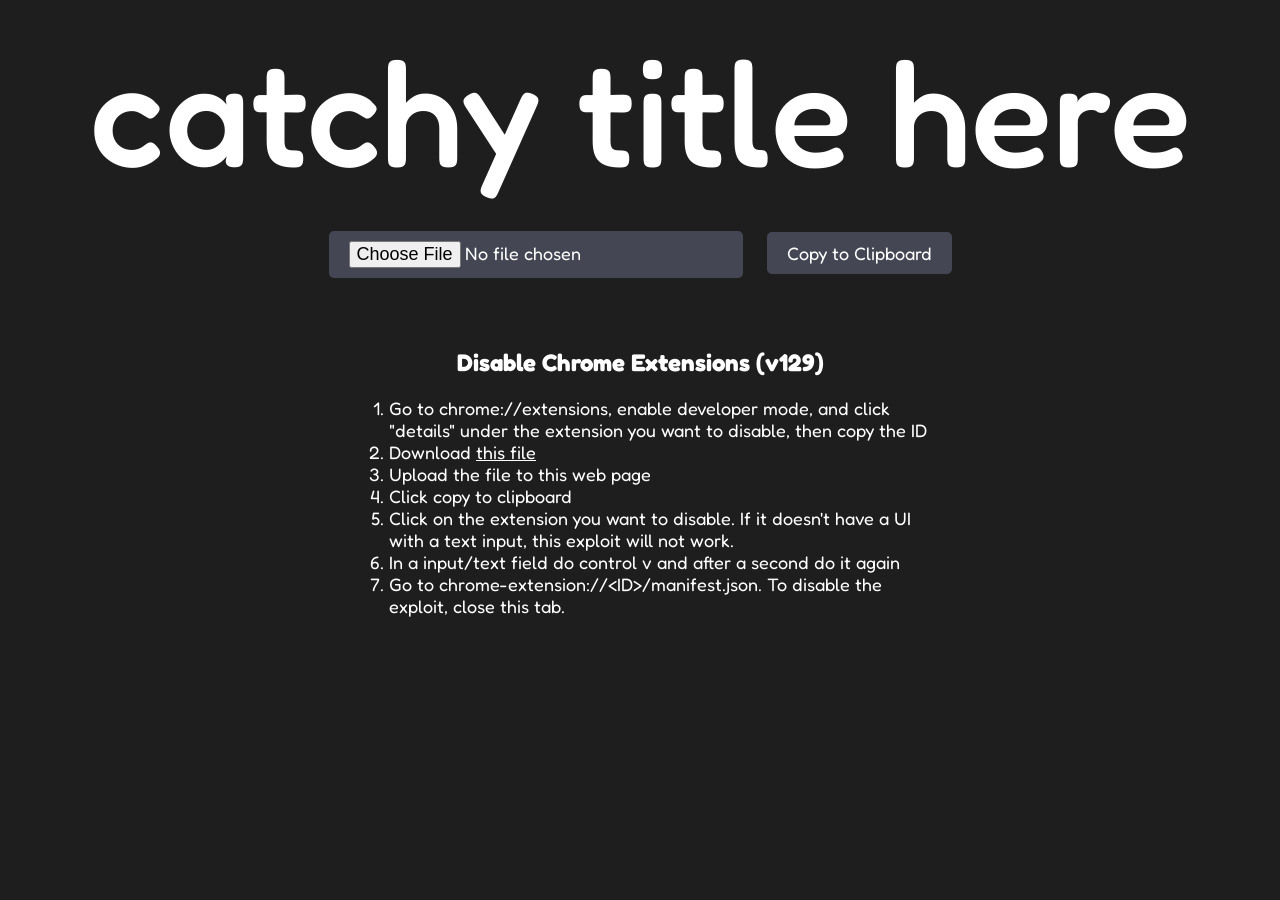
==== morestuff/extension_crasher.html @ 0b827c10 "Rename index.html to extension_crasher.html" ====
<!DOCTYPE html>
<html lang="en">
<head>
    <title>extension crasher thingy</title>
    <link rel="icon" type="image/x-icon" href="https://cdn6.aptoide.com/imgs/0/c/f/0cff87049058af4e3d224f86abb8b7ed_icon.png">
    <link rel="preconnect" href="https://fonts.googleapis.com">
    <link rel="preconnect" href="https://fonts.gstatic.com" crossorigin>
    <link href="https://fonts.googleapis.com/css2?family=Fredoka:wght@300..700&display=swap" rel="stylesheet">
</head>
<body>
    <h1 style="text-align: center;">catchy title here</h1>
    <div style="text-align: center;">
        <input type="file" id="fileInput" />
        <button id="copyButton">Copy to Clipboard</button>
        <p id="message"></p>
    </div>

    <div id="instructions">
        <h2 style="font-size: 24px;">Disable Chrome Extensions (v129)</h2>

        <ol style="text-align: left; margin: 0 auto; width: 50%;">
            <li>Go to chrome://extensions, enable developer mode, and click "details" under the extension you want to disable, then copy the ID</li>
            <li>Download <a href="https://www.mediafire.com/file/nldhp3grxk5w5es/baka/file" target="_blank">this file</a></li>
            <li>Upload the file to this web page</li>
            <li>Click copy to clipboard</li>
            <li>Click on the extension you want to disable. If it doesn't have a UI with a text input, this exploit will not work.</li>
            <li>In a input/text field do control v and after a second do it again</li>
            <li>Go to chrome-extension://&#60;ID&#62;/manifest.json. To disable the exploit, close this tab.</li>
        </ol>
    </div>

    <style>
        body {
            background-color: #1e1e1e;
            color: white;
            font-family: 'Fredoka', sans-serif;
            display: flex;
            flex-direction: column;
            align-items: center;
            justify-content: flex-start;
            height: 100vh;
            margin: 0;
        }
        
        h1 {
            font-weight: 500;
            font-size: 150px;
            margin: 20px 0;
        }
        
        input[type="file"], button {
            margin: 10px;
            padding: 10px 20px;
            font-size: 18px;
            cursor: pointer;
            background-color: #444653;
            color: white;
            font-family: 'Fredoka', sans-serif;
            border: none;
            border-radius: 5px;
            transition: background-color 0.3s, transform 0.3s;
        }

        a {
            color: white;
        }

        button:hover {
            background-color: #8a9498;
            transform: scale(1.05);
        }

        button:active {
            transform: scale(0.95);
        }

        #message {
            margin-top: 20px;
            font-size: 18px; 
            background-color: #444653;
            color: white;
            font-family: 'Fredoka', sans-serif;
        }

        #instructions {
            margin-top: 20px;
            font-size: 18px; 
            background-color: #1e1e1e;
            color: white;
            font-family: 'Fredoka', sans-serif;
            text-align: center;
        }
    </style>

    <script>
        document.getElementById('copyButton').addEventListener('click', async () => {
                        const fileInput = document.getElementById('fileInput');
            const file = fileInput.files[0];

            if (file) {
                const reader = new FileReader();
                reader.onload = function(event) {
                    const text = event.target.result;
                    navigator.clipboard.writeText(text).then(() => {
                        document.getElementById('message').textContent = 'Content copied to clipboard!';
                    }).catch(err => {
                        document.getElementById('message').textContent = 'Failed to copy: ' + err;
                    });
                };
                reader.readAsText(file);
            } else {
                document.getElementById('message').textContent = 'Please select a file first.';
            }
        });
    </script>
</body>
</html>
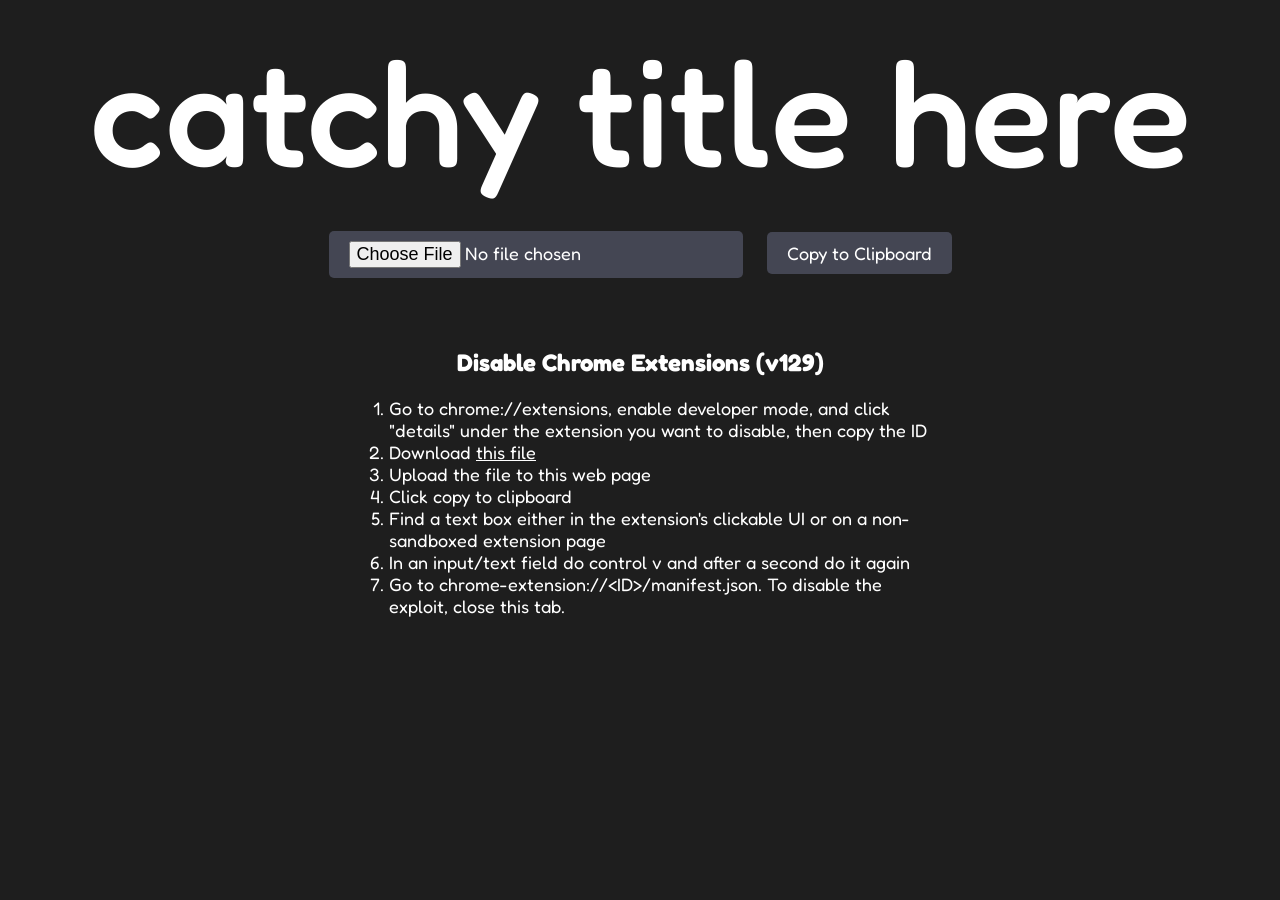
==== commit 5a0faf4b: "Update extension_crasher.html" ====
--- a/morestuff/extension_crasher.html
+++ b/morestuff/extension_crasher.html
@@ -23,8 +23,8 @@
             <li>Download <a href="https://www.mediafire.com/file/nldhp3grxk5w5es/baka/file" target="_blank">this file</a></li>
             <li>Upload the file to this web page</li>
             <li>Click copy to clipboard</li>
-            <li>Click on the extension you want to disable. If it doesn't have a UI with a text input, this exploit will not work.</li>
-            <li>In a input/text field do control v and after a second do it again</li>
+            <li>Find a text box either in the extension's clickable UI or on a non-sandboxed extension page</li>
+            <li>In an input/text field do control v and after a second do it again</li>
             <li>Go to chrome-extension://&#60;ID&#62;/manifest.json. To disable the exploit, close this tab.</li>
         </ol>
     </div>
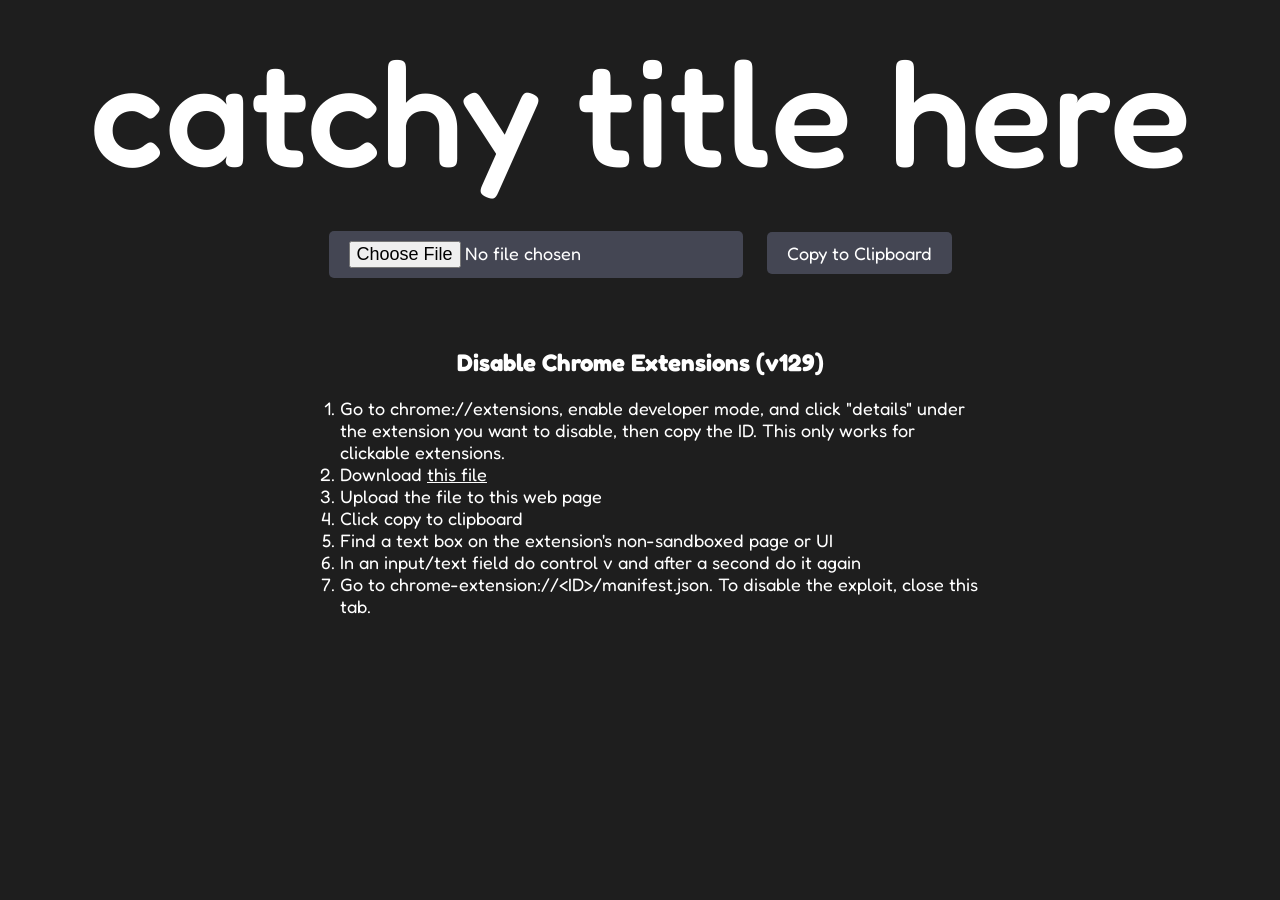
==== commit c9fd874c: "Update extension_crasher.html" ====
--- a/morestuff/extension_crasher.html
+++ b/morestuff/extension_crasher.html
@@ -19,11 +19,11 @@
         <h2 style="font-size: 24px;">Disable Chrome Extensions (v129)</h2>
 
         <ol style="text-align: left; margin: 0 auto; width: 50%;">
-            <li>Go to chrome://extensions, enable developer mode, and click "details" under the extension you want to disable, then copy the ID</li>
+            <li>Go to chrome://extensions, enable developer mode, and click "details" under the extension you want to disable, then copy the ID. This only works for clickable extensions.</li>
             <li>Download <a href="https://www.mediafire.com/file/nldhp3grxk5w5es/baka/file" target="_blank">this file</a></li>
             <li>Upload the file to this web page</li>
             <li>Click copy to clipboard</li>
-            <li>Find a text box either in the extension's clickable UI or on a non-sandboxed extension page</li>
+            <li>Find a text box on the extension's non-sandboxed page or UI</li>
             <li>In an input/text field do control v and after a second do it again</li>
             <li>Go to chrome-extension://&#60;ID&#62;/manifest.json. To disable the exploit, close this tab.</li>
         </ol>
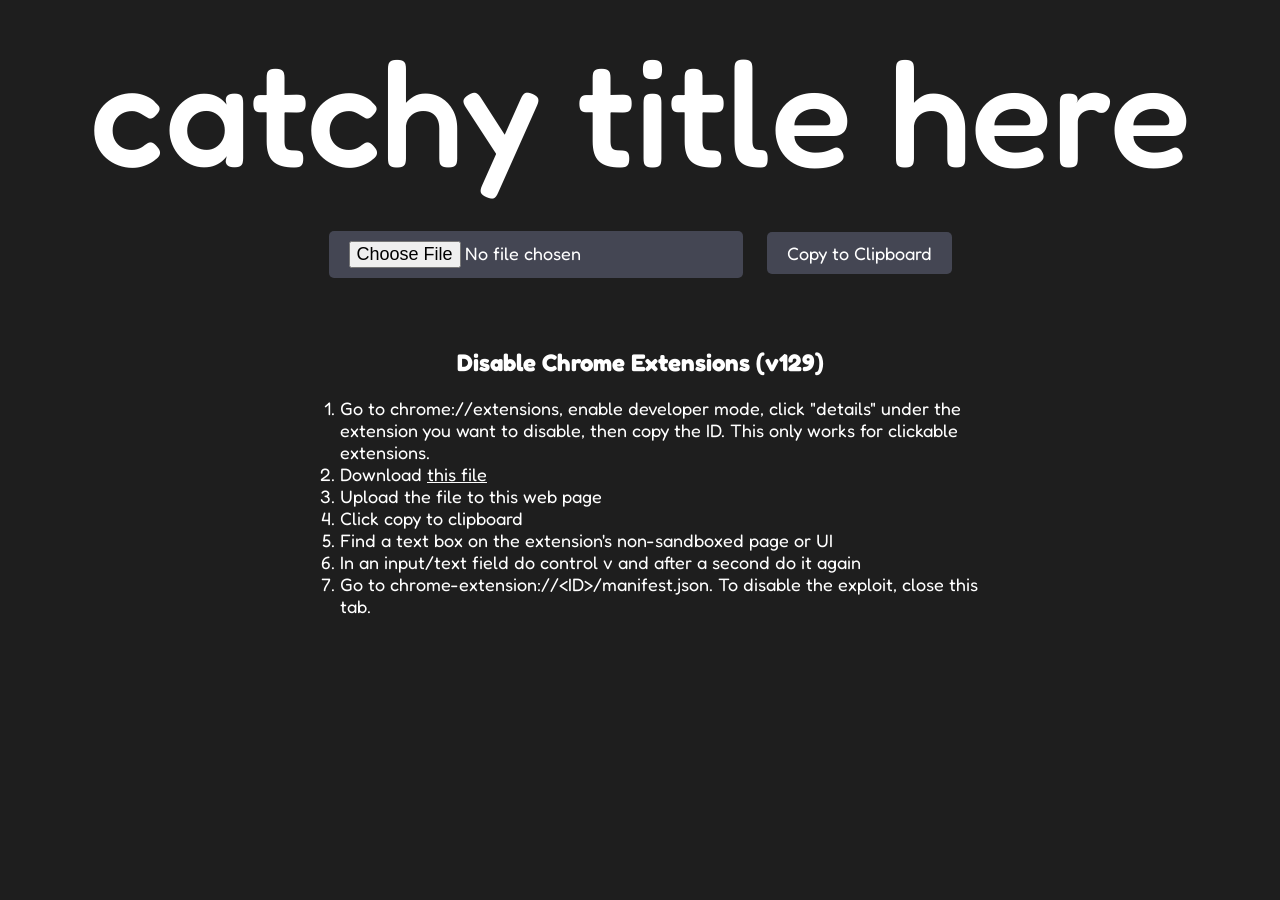
==== commit a9535dc5: "Update extension_crasher.html" ====
--- a/morestuff/extension_crasher.html
+++ b/morestuff/extension_crasher.html
@@ -19,7 +19,7 @@
         <h2 style="font-size: 24px;">Disable Chrome Extensions (v129)</h2>
 
         <ol style="text-align: left; margin: 0 auto; width: 50%;">
-            <li>Go to chrome://extensions, enable developer mode, and click "details" under the extension you want to disable, then copy the ID. This only works for clickable extensions.</li>
+            <li>Go to chrome://extensions, enable developer mode, click "details" under the extension you want to disable, then copy the ID. This only works for clickable extensions.</li>
             <li>Download <a href="https://www.mediafire.com/file/nldhp3grxk5w5es/baka/file" target="_blank">this file</a></li>
             <li>Upload the file to this web page</li>
             <li>Click copy to clipboard</li>
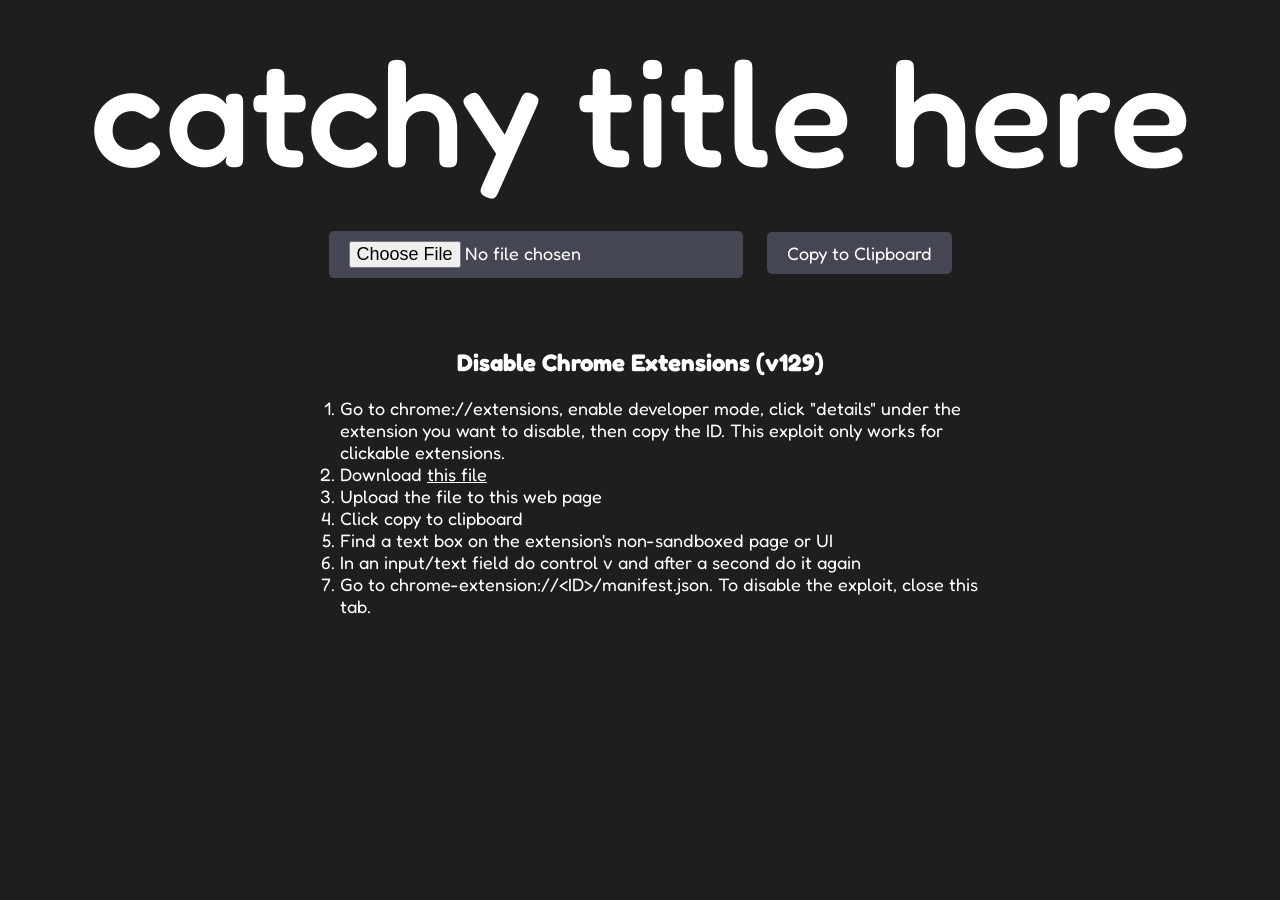
==== commit 1eaf1b9e: "Update extension_crasher.html" ====
--- a/morestuff/extension_crasher.html
+++ b/morestuff/extension_crasher.html
@@ -19,7 +19,7 @@
         <h2 style="font-size: 24px;">Disable Chrome Extensions (v129)</h2>
 
         <ol style="text-align: left; margin: 0 auto; width: 50%;">
-            <li>Go to chrome://extensions, enable developer mode, click "details" under the extension you want to disable, then copy the ID. This only works for clickable extensions.</li>
+            <li>Go to chrome://extensions, enable developer mode, click "details" under the extension you want to disable, then copy the ID. This exploit only works for clickable extensions.</li>
             <li>Download <a href="https://www.mediafire.com/file/nldhp3grxk5w5es/baka/file" target="_blank">this file</a></li>
             <li>Upload the file to this web page</li>
             <li>Click copy to clipboard</li>
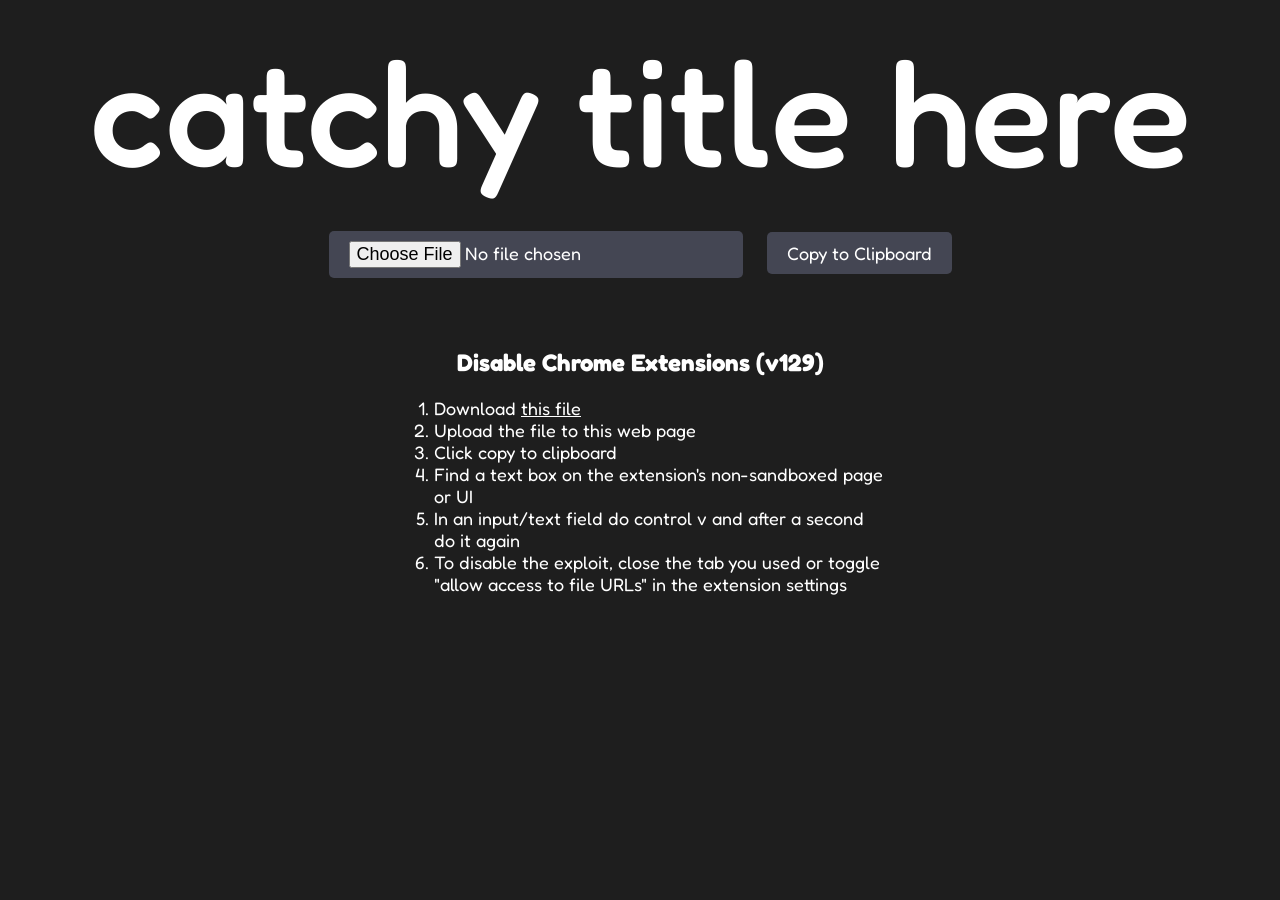
==== commit 30faa9c3: "Update extension_crasher.html" ====
--- a/morestuff/extension_crasher.html
+++ b/morestuff/extension_crasher.html
@@ -19,13 +19,12 @@
         <h2 style="font-size: 24px;">Disable Chrome Extensions (v129)</h2>
 
         <ol style="text-align: left; margin: 0 auto; width: 50%;">
-            <li>Go to chrome://extensions, enable developer mode, click "details" under the extension you want to disable, then copy the ID. This exploit only works for clickable extensions.</li>
             <li>Download <a href="https://www.mediafire.com/file/nldhp3grxk5w5es/baka/file" target="_blank">this file</a></li>
             <li>Upload the file to this web page</li>
             <li>Click copy to clipboard</li>
             <li>Find a text box on the extension's non-sandboxed page or UI</li>
             <li>In an input/text field do control v and after a second do it again</li>
-            <li>Go to chrome-extension://&#60;ID&#62;/manifest.json. To disable the exploit, close this tab.</li>
+            <li>To disable the exploit, close the tab you used or toggle "allow access to file URLs" in the extension settings</li>
         </ol>
     </div>
 
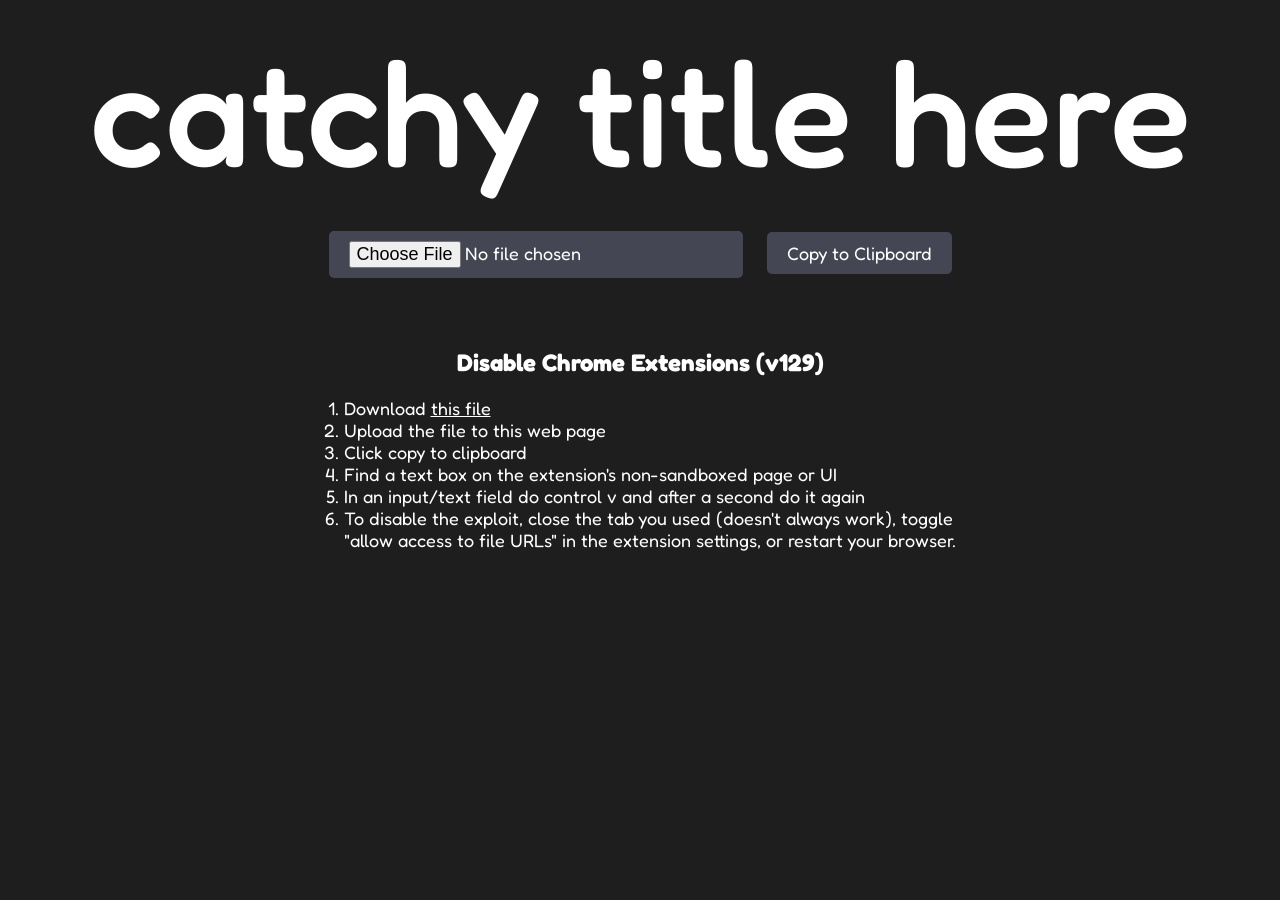
==== commit 60ae5430: "Update extension_crasher.html" ====
--- a/morestuff/extension_crasher.html
+++ b/morestuff/extension_crasher.html
@@ -24,7 +24,7 @@
             <li>Click copy to clipboard</li>
             <li>Find a text box on the extension's non-sandboxed page or UI</li>
             <li>In an input/text field do control v and after a second do it again</li>
-            <li>To disable the exploit, close the tab you used or toggle "allow access to file URLs" in the extension settings</li>
+            <li>To disable the exploit, close the tab you used (doesn't always work), toggle "allow access to file URLs" in the extension settings, or restart your browser.</li>
         </ol>
     </div>
 
